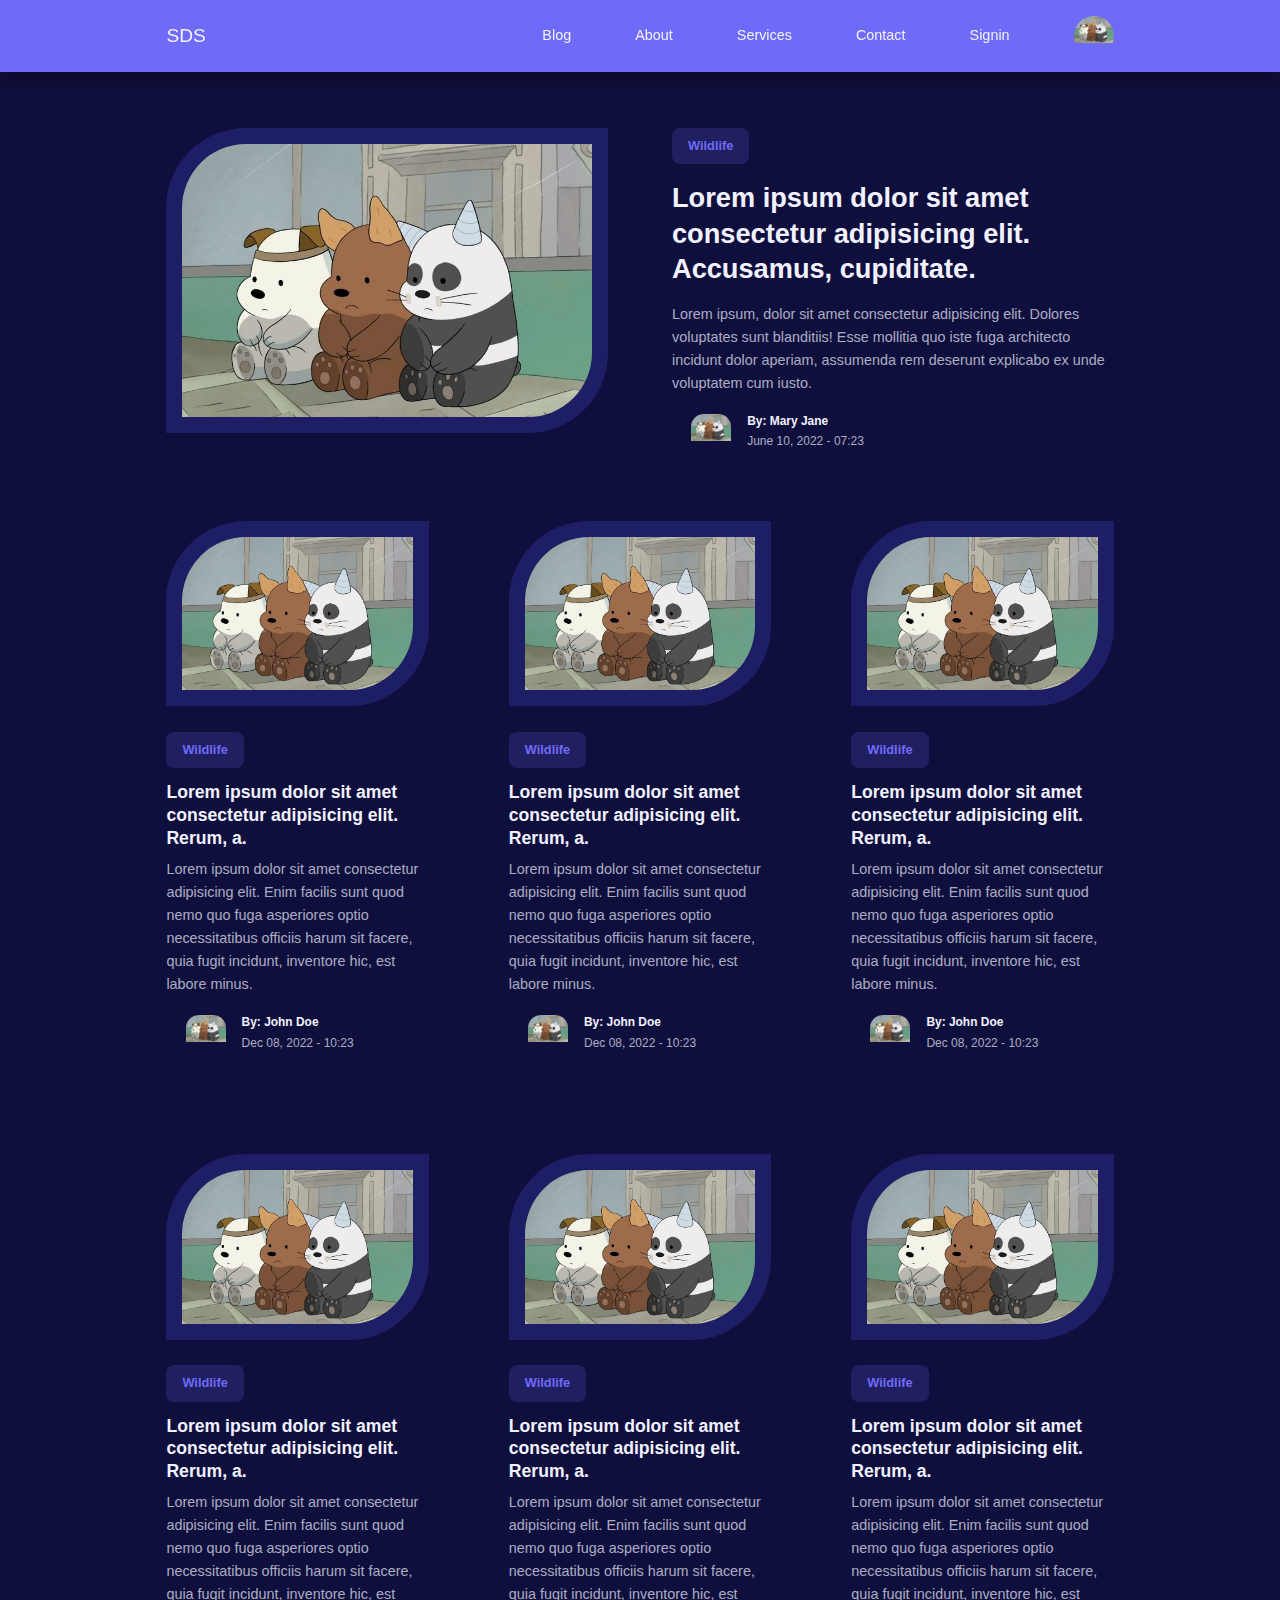
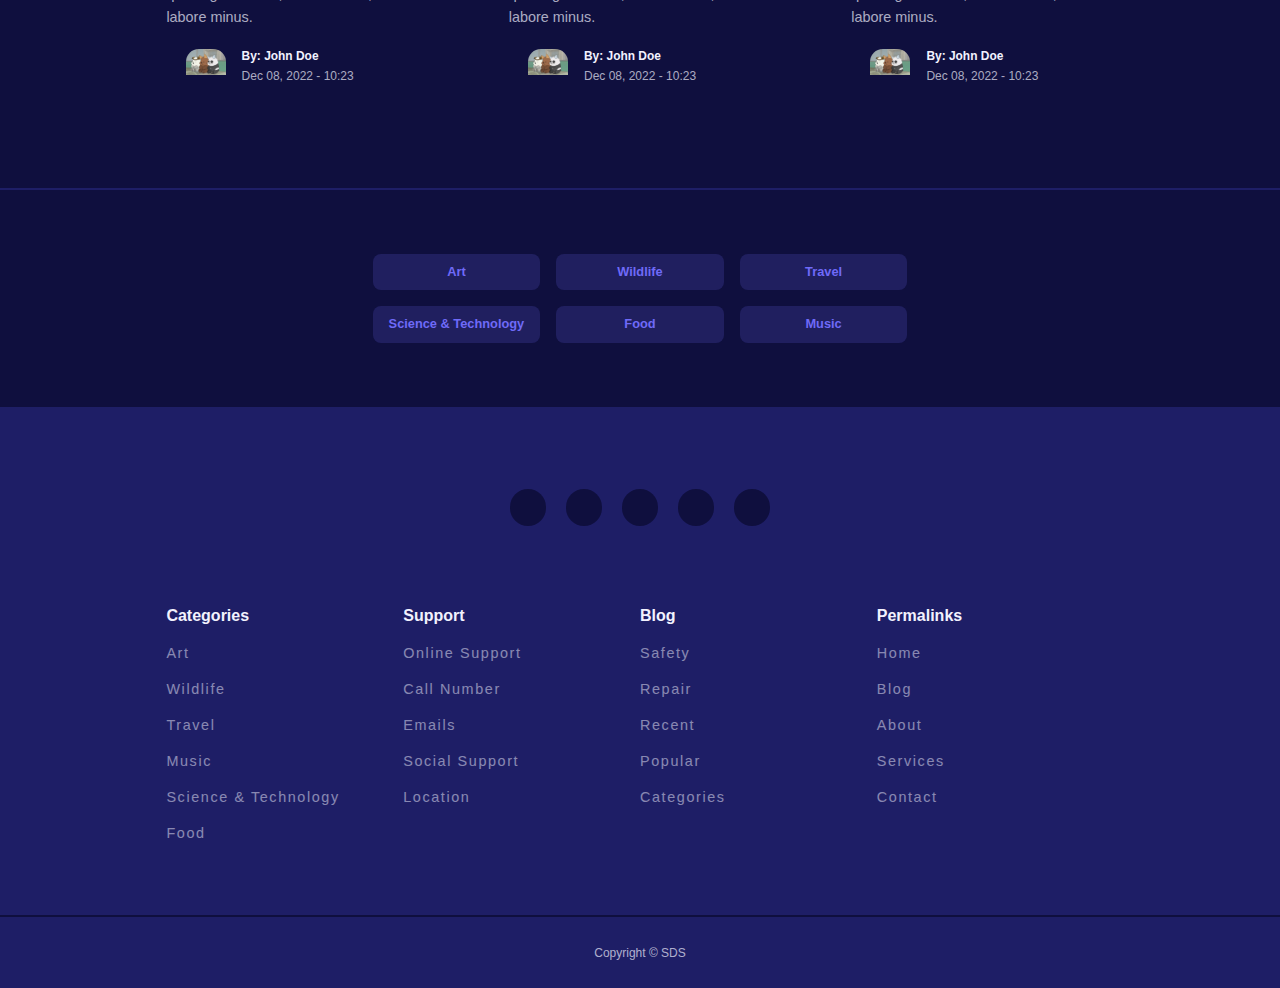
==== index.html @ 8740c774 "First Commit" ====
<!DOCTYPE html>
<html lang="en">
<head>
    <meta charset="UTF-8">
    <meta name="viewport" content="width=device-width, initial-scale=1.0">
    <link rel="stylesheet" href="./styles.css">
    <!-- Icons -->
    <link rel="stylesheet" href="https://unicons.iconscout.com/release-pro/v4.0.0/css/line.css">
    <link rel="preconnect" href="https://fonts.googleapis.com">
    <link rel="preconnect" href="https://fonts.gstatic.com" crossorigin>
    <link href="https://fonts.googleapis.com/css2?family=Noto+Sans+Khmer:wght@500&display=swap" rel="stylesheet">
    <title>SDS Blog</title>
</head>
<body>
    <nav>
        <div class="container nav__container">
            <a href="index.html" class="nav__logo">SDS</a>
            <ul class="nav__items">
                <li><a href="blog.html">Blog</a></li>
                <li><a href="about.html">About</a></li>
                <li><a href="services.html">Services</a></li>
                <li><a href="contact.html">Contact</a></li>
                <li><a href="signin.html">Signin</a></li>
                <li class="nav__profile">
                    <div class="avatar">
                        <!-- Needed to have images -->
                        <img src="./images/img.jpg" alt="">
                    </div>
                    <ul>
                        <li><a href="dashboard.html">Dashboard</a></li>
                        <li><a href="logout.html">Logout</a></li>
                    </ul>
                </li>
            </ul>
            <button id="open__nav-btn"><i class="uil uil-bars"></i></button>
            <button id="close__nav-btn"><i class="uil uil-multiply"></i></button>
        </div>
    </nav>
    <!-- End of Navigation -->

    <section class="featured">
        <div class="container featured__container">
            <div class="post__thumbnail">
                <!-- Needed Images -->
                <img src="./images/img.jpg">
            </div>
            <div class="post__info">
                <a href="" class="category__button">Wildlife</a>
                <h2 class="post__title"><a href="post.html">Lorem ipsum dolor sit amet consectetur adipisicing elit. Accusamus, cupiditate.</a></h2>
                <p class="post__body">
                    Lorem ipsum, dolor sit amet consectetur adipisicing elit. Dolores voluptates sunt blanditiis! Esse mollitia quo iste fuga architecto 
                    incidunt dolor aperiam, assumenda rem deserunt explicabo ex unde 
                    voluptatem cum iusto.
                </p>    
                <div class="post__author">
                    <div class="post__author-avatar">
                        <!-- Needed Images -->
                        <img src="./images/img.jpg">
                    </div>
                    <div class="post_author-info">
                        <h5>By: Mary Jane</h5>
                        <small>June 10, 2022 - 07:23</small>
                    </div>
                </div>
            </div>
    </section>
    <!-- Ended of Featured -->

    <section class="posts">
        <div class="container post__container">
            <article class="post">
                <div class="post__thumbnail">
                    <img src="./images/img.jpg">
                </div>
                <div class="post__info">
                    <a href="" class="category__button">Wildlife</a>
                    <h3 class="post__title">
                        <a href="post.html">Lorem ipsum dolor sit amet consectetur adipisicing elit. Rerum, a.</a>
                    </h3>
                    <p class="post__body">
                        Lorem ipsum dolor sit amet consectetur adipisicing elit. Enim facilis sunt quod nemo quo fuga asperiores optio 
                        necessitatibus officiis harum sit facere, quia fugit incidunt, inventore hic, est labore minus.
                    </p>
                    <div class="post__author">
                        <div class="post__author-avatar">
                            <img src="./images/img.jpg">
                        </div>
                        <div class="post__author-info">
                            <h5>By: John Doe</h5>
                            <small>Dec 08, 2022 - 10:23</small>
                        </div>
                    </div>
                </div>
            </article>
            <article class="post">
                <div class="post__thumbnail">
                    <img src="./images/img.jpg">
                </div>
                <div class="post__info">
                    <a href="" class="category__button">Wildlife</a>
                    <h3 class="post__title">
                        <a href="post.html">Lorem ipsum dolor sit amet consectetur adipisicing elit. Rerum, a.</a>
                    </h3>
                    <p class="post__body">
                        Lorem ipsum dolor sit amet consectetur adipisicing elit. Enim facilis sunt quod nemo quo fuga asperiores optio 
                        necessitatibus officiis harum sit facere, quia fugit incidunt, inventore hic, est labore minus.
                    </p>
                    <div class="post__author">
                        <div class="post__author-avatar">
                            <img src="./images/img.jpg">
                        </div>
                        <div class="post__author-info">
                            <h5>By: John Doe</h5>
                            <small>Dec 08, 2022 - 10:23</small>
                        </div>
                    </div>
                </div>
            </article>
            <article class="post">
                <div class="post__thumbnail">
                    <img src="./images/img.jpg">
                </div>
                <div class="post__info">
                    <a href="" class="category__button">Wildlife</a>
                    <h3 class="post__title">
                        <a href="post.html">Lorem ipsum dolor sit amet consectetur adipisicing elit. Rerum, a.</a>
                    </h3>
                    <p class="post__body">
                        Lorem ipsum dolor sit amet consectetur adipisicing elit. Enim facilis sunt quod nemo quo fuga asperiores optio 
                        necessitatibus officiis harum sit facere, quia fugit incidunt, inventore hic, est labore minus.
                    </p>
                    <div class="post__author">
                        <div class="post__author-avatar">
                            <img src="./images/img.jpg">
                        </div>
                        <div class="post__author-info">
                            <h5>By: John Doe</h5>
                            <small>Dec 08, 2022 - 10:23</small>
                        </div>
                    </div>
                </div>
            </article>
            <article class="post">
                <div class="post__thumbnail">
                    <img src="./images/img.jpg">
                </div>
                <div class="post__info">
                    <a href="" class="category__button">Wildlife</a>
                    <h3 class="post__title">
                        <a href="post.html">Lorem ipsum dolor sit amet consectetur adipisicing elit. Rerum, a.</a>
                    </h3>
                    <p class="post__body">
                        Lorem ipsum dolor sit amet consectetur adipisicing elit. Enim facilis sunt quod nemo quo fuga asperiores optio 
                        necessitatibus officiis harum sit facere, quia fugit incidunt, inventore hic, est labore minus.
                    </p>
                    <div class="post__author">
                        <div class="post__author-avatar">
                            <img src="./images/img.jpg">
                        </div>
                        <div class="post__author-info">
                            <h5>By: John Doe</h5>
                            <small>Dec 08, 2022 - 10:23</small>
                        </div>
                    </div>
                </div>
            </article>
            <article class="post">
                <div class="post__thumbnail">
                    <img src="./images/img.jpg">
                </div>
                <div class="post__info">
                    <a href="" class="category__button">Wildlife</a>
                    <h3 class="post__title">
                        <a href="post.html">Lorem ipsum dolor sit amet consectetur adipisicing elit. Rerum, a.</a>
                    </h3>
                    <p class="post__body">
                        Lorem ipsum dolor sit amet consectetur adipisicing elit. Enim facilis sunt quod nemo quo fuga asperiores optio 
                        necessitatibus officiis harum sit facere, quia fugit incidunt, inventore hic, est labore minus.
                    </p>
                    <div class="post__author">
                        <div class="post__author-avatar">
                            <img src="./images/img.jpg">
                        </div>
                        <div class="post__author-info">
                            <h5>By: John Doe</h5>
                            <small>Dec 08, 2022 - 10:23</small>
                        </div>
                    </div>
                </div>
            </article>
            <article class="post">
                <div class="post__thumbnail">
                    <img src="./images/img.jpg">
                </div>
                <div class="post__info">
                    <a href="" class="category__button">Wildlife</a>
                    <h3 class="post__title">
                        <a href="post.html">Lorem ipsum dolor sit amet consectetur adipisicing elit. Rerum, a.</a>
                    </h3>
                    <p class="post__body">
                        Lorem ipsum dolor sit amet consectetur adipisicing elit. Enim facilis sunt quod nemo quo fuga asperiores optio 
                        necessitatibus officiis harum sit facere, quia fugit incidunt, inventore hic, est labore minus.
                    </p>
                    <div class="post__author">
                        <div class="post__author-avatar">
                            <img src="./images/img.jpg">
                        </div>
                        <div class="post__author-info">
                            <h5>By: John Doe</h5>
                            <small>Dec 08, 2022 - 10:23</small>
                        </div>
                    </div>
                </div>
            </article>
            
        </div>
    </section>
    <!-- Ended of Posts -->


    <section class="category__buttons">
        <div class="container category__buttons-container">
            <a href="" class="category__button">Art</a>
            <a href="" class="category__button">Wildlife</a>
            <a href="" class="category__button">Travel</a>
            <a href="" class="category__button">Science & Technology</a>
            <a href="" class="category__button">Food</a>
            <a href="" class="category__button">Music</a>
        </div>
    </section>
    <!-- Ended of Category Buttons -->

    <footer>
        <div class="footer__socials">
            <a href="https://www.youtube.com/watch?v=CcZl4cZbvDU" target="_blank"><i class="uil uil-youtube"></i></a>
            <a href="https://www.youtube.com/watch?v=CcZl4cZbvDU" target="_blank"><i class="uil uil-facebook-f"></i></a>
            <a href="https://www.youtube.com/watch?v=CcZl4cZbvDU" target="_blank"><i class="uil uil-twitter"></i></a>
            <a href="https://www.youtube.com/watch?v=CcZl4cZbvDU" target="_blank"><i class="uil uil-instagram-alt"></i></a>
            <a href="https://www.youtube.com/watch?v=CcZl4cZbvDU" target="_blank"><i class="uil uil-telegram"></i></a>
        </div>
        <div class="container footer__container">
            <article>
                <h4>Categories</h4>
                <ul>
                    <li><a href="">Art</a></li>
                    <li><a href="">Wildlife</a></li>
                    <li><a href="">Travel</a></li>
                    <li><a href="">Music</a></li>
                    <li><a href="">Science & Technology</a></li>
                    <li><a href="">Food</a></li>
                </ul>
            </article>
            <article>
                <h4>Support</h4>
                <ul>
                    <li><a href="">Online Support</a></li>
                    <li><a href="">Call Number</a></li>
                    <li><a href="">Emails</a></li>
                    <li><a href="">Social Support</a></li>
                    <li><a href="">Location</a></li>
                </ul>
            </article>
            <article>
                <h4>Blog</h4>
                <ul>
                    <li><a href="">Safety</a></li>
                    <li><a href="">Repair</a></li>
                    <li><a href="">Recent</a></li>
                    <li><a href="">Popular</a></li>
                    <li><a href="">Categories</a></li>
                </ul>
            </article>
            <article>
                <h4>Permalinks</h4>
                <ul>
                    <li><a href="">Home</a></li>
                    <li><a href="">Blog</a></li>
                    <li><a href="">About</a></li>
                    <li><a href="">Services</a></li>
                    <li><a href="">Contact</a></li>
                </ul>
            </article>
        </div>
        <div class="footer__copyright">
            <small>Copyright &copy; SDS</small>
        </div>
    </footer>
</body>
</html>
---- styles.css ----
:root{
    --color-primary: #6f6af8;
    --color-primary-light: hsl(242, 91%, 69%, 18%);
    --color-primary-variant: #5854c7;
    --color-red: #da0f3f;
    --color-red-light: hsl(346, 87%, 46%, 15%);
    --color-green: #00c476;
    --color-green-light: hsl(156, 100%, 35%, 15%);
    --color-gray-900: #1e1e66;
    --color-gray-700: #2d2b7c;
    --color-gray-300: rgba(242, 242, 254, 0.3);
    --color-gray-200: rgba(242, 242, 254, 0.7);
    --color-white: #f2f2fe;
    --color-bg: #0f0f3e; 

    --transition: all 300ms ease;

    --container-width-lg: 74%;
    --container-width-md: 88%;
    --form-width: 40%;

    --card-border-radius-1: 0.3rem;
    --card-border-radius-2: 0.5rem;
    --card-border-radius-3: 0.8rem;
    --card-border-radius-4: 2rem;
    --card-border-radius-5: 5rem;
}
/* General Classes */
*{
    margin: 0; padding: 0; outline: 0;list-style: none; text-decoration: none;
    box-sizing: border-box;
}
body{
    font-family: Arial, Helvetica, sans-serif;
    line-height: 1.6;
    color: var(--color-gray-200);
    overflow-x: hidden;
    background: var(--color-bg);
    font-size: 0.9rem;
}
.container{
    width: var(--container-width-lg);
    max-width: 1080px;
    margin: 0 auto;  /* Equal to margin-inline: auto; */
}
section{
    margin-top: 3rem;
    width: 100vw ;
}
h1,h2,h3,h4,h5{
    color: var(--color-white);
    line-height: 1.3;
}
h1{
    font-size: 3rem;
    margin: 1rem 0;
}
h2{
    font-size: 1.7rem;
    margin: 1rem 0;
}
h3{
    font-size: 1.1rem;
    margin: 0.8rem 0 0.5rem;
}
h4{
    font-size: 1rem;
}
a{
    color: var(--color-white);
    transition: var(--transition);
}
img{
    display: block;
    width: 100%;
    object-fit: cover;
}

/* Navigation Styling */
nav{
    background: var(--color-primary);
    width: 100vw;
    height: 4.5rem;
    position: fixed;
    top:0;
    z-index: 10;
    box-shadow: 0 1rem 1rem rgb(0, 0, 0, 0.2);
}
nav button{
    display: none;
}
.nav__container{
    height: 100%;
    display: flex;
    align-items: center;
    justify-content: space-between;
}
.avatar{
    width: 2.5rem;
    height: 2.5rem;
    border-radius: 50%;
    overflow: hidden;
    border:0.3rem soild var(--color-bg);
}
.nav__logo{
    font-weight: 500;
    font-size: 1.2rem;
}
.nav__items{
    display: flex;
    align-items: center;
    gap: 4rem;
}
.nav__profile{
    position: relative;
    cursor: pointer;
}
.nav__profile ul{
    position: absolute;
    top: 125%;
    right:0;
    display: flex;
    flex-direction: column;
    box-shadow: 0 3rem 3rem rbg(0, 0, 0, 0.4);
    background: var(--color-gray-900);
    visibility: hidden;
    opacity: 0;
    transition: var(--transition);
}

/* Show Nav When Hover on Profile */
.nav__profile:hover ul{
    visibility: visible;
    opacity: 1;
}
.nav__profile ul li a{
    padding: 1rem;
    background: var(--color-gray-900);
    display: block;
    width: 100%;
}
.nav__profile ul li:last-child a{
    background: var(--color-red);
    color: var(--color-bg);
}

/* Category Button */
.category__button{
    background: var(--color-primary-light);
    color: var(--color-primary);
    display: inline-block;
    padding: 0.5rem 1rem;
    border-radius: var(--card-border-radius-2);
    font-weight: 600;
    font-size: 0.8rem;
    text-align: center;
} 
.category__button:hover{
    color: var(--color-white);
}

/* General Post */
.post__thumbnail{
    border-radius: var(--card-border-radius-5) 0;
    border: 1rem solid var(--color-gray-900);
    overflow: hidden;
    margin-bottom: 1.6rem;
}
/* .post:hover .post__thumbnail img{
    filter: saturate(0);
    transition: filter 500ms ease;
} */
.post__author{
    display: flex;
    gap: 1rem;
    margin: 1.2rem;
}
.post__author-avatar{
    width: 2.5rem;
    height: 2.5rem;
    border-radius: var(--card-border-radius-3);
    overflow: hidden;
}

/* Featured */
.featured{
    margin-top:8rem;
}
.featured__container{
    display: grid;
    grid-template-columns: 1fr 1fr;
    gap: 4rem;
}
.featured .post__thumbnail{
    height: fit-content;
}

/* Posts */
.post__container{
    display: grid;
    grid-template-columns: repeat(3, 1fr);
    gap: 5rem;
    margin-bottom: 5rem;
}

/* Category Buttons */
.category__buttons{
    padding: 4rem 0;
    border-top: 2px solid var(--color-gray-900);
    border-bottom: 2px solid var(--color-gray-900);
}

.category__buttons-container{
    width: fit-content;
    display: grid;
    grid-template-columns: repeat(3,1fr);
    gap: 1rem;
}

/* Footer */
footer{
    background: var(--color-gray-900);
    padding: 5rem 0 0;
    box-shadow: inset 0 1.5rem 1.5rem rbga(0, 0, 0, 0.2);
}
.footer__socials{
    margin-inline: auto;
    width: fit-content;
    margin-bottom: 5rem;
    display: flex;
    justify-content: space-between;
    align-items: center;
    gap: 1.2rem;
}

.footer__socials a{
    background: var(--color-bg);
    border-radius: 50%;
    width: 2.3rem;
    height: 2.3rem;
    display: flex;
    align-items: center;
    justify-content: center;
    transition: var(--transition);
}
.footer__socials a:hover{
    background: var(--color-white);
    color: var(--color-bg);
}
.footer__container{
    display: grid;
    grid-template-columns: repeat(4, 1fr);
}
footer h4{
    color: var(--color-white);
    margin-bottom: 0.6rem;
}
footer ul li{
    padding: 0.4rem 0;
}
footer ul a{
    letter-spacing: 0.1rem;
    opacity: 0.5;
}
footer ul a:hover{
    opacity: 1;
}
.footer__copyright{
    text-align: center;
    padding: 1.5rem 0;
    border-top: 2px solid var(--color-bg);
    margin-top: 4rem;
}


/* Responsive */
@media screen and (max-width: 1024px){
    .container{
        width: var(--container-width-md);
    }
    h2{
        font-size: 1.6rem;
    }
    h3{
        font-size: 1.2rem;
    }
    h4{
        font-size: 0.8rem;
    }

    /* Navigation */
    nav button{
        display: inline-block;
        font-size: 1.5rem;
        background: transparent;
        color: var(--color-white);
        cursor: pointer;
        border: none;
    }
    nav button#close__nav-btn{
        display: none;
    }
    .nav__container{
        position: relative;
    }
    .nav__items{
        position: absolute;
        flex-direction: column;
        top: 100%;
        right:0;
        width: 12rem;
        align-items: flex-start;
        justify-content: center;
        gap: 0;
    }
    .nav__items li{
        width: 100%;
        height: 4.5rem;
        display: flex;
        align-items: center;
        box-shadow: -2rem 3rem 7rem rbga(0, 0, 0, 0.7);
        border-top: 1px solid var(--color-bg);
    }
    .nav__items li a{
        border-radius: 0;
        width: 100%;
        height: 100%;
        background: var(--color-gray-900);
        padding: 0 2rem;
        display: flex;
        align-items: center;
    }
    .nav__profile{
        background: var(--color-gray-900);
    }
    .nav__profile ul{
        top: 100%;
        width: 100%;
    }
    .nav__profile .avatar{
        margin-left: 2rem;
        border: 0;
    }
}
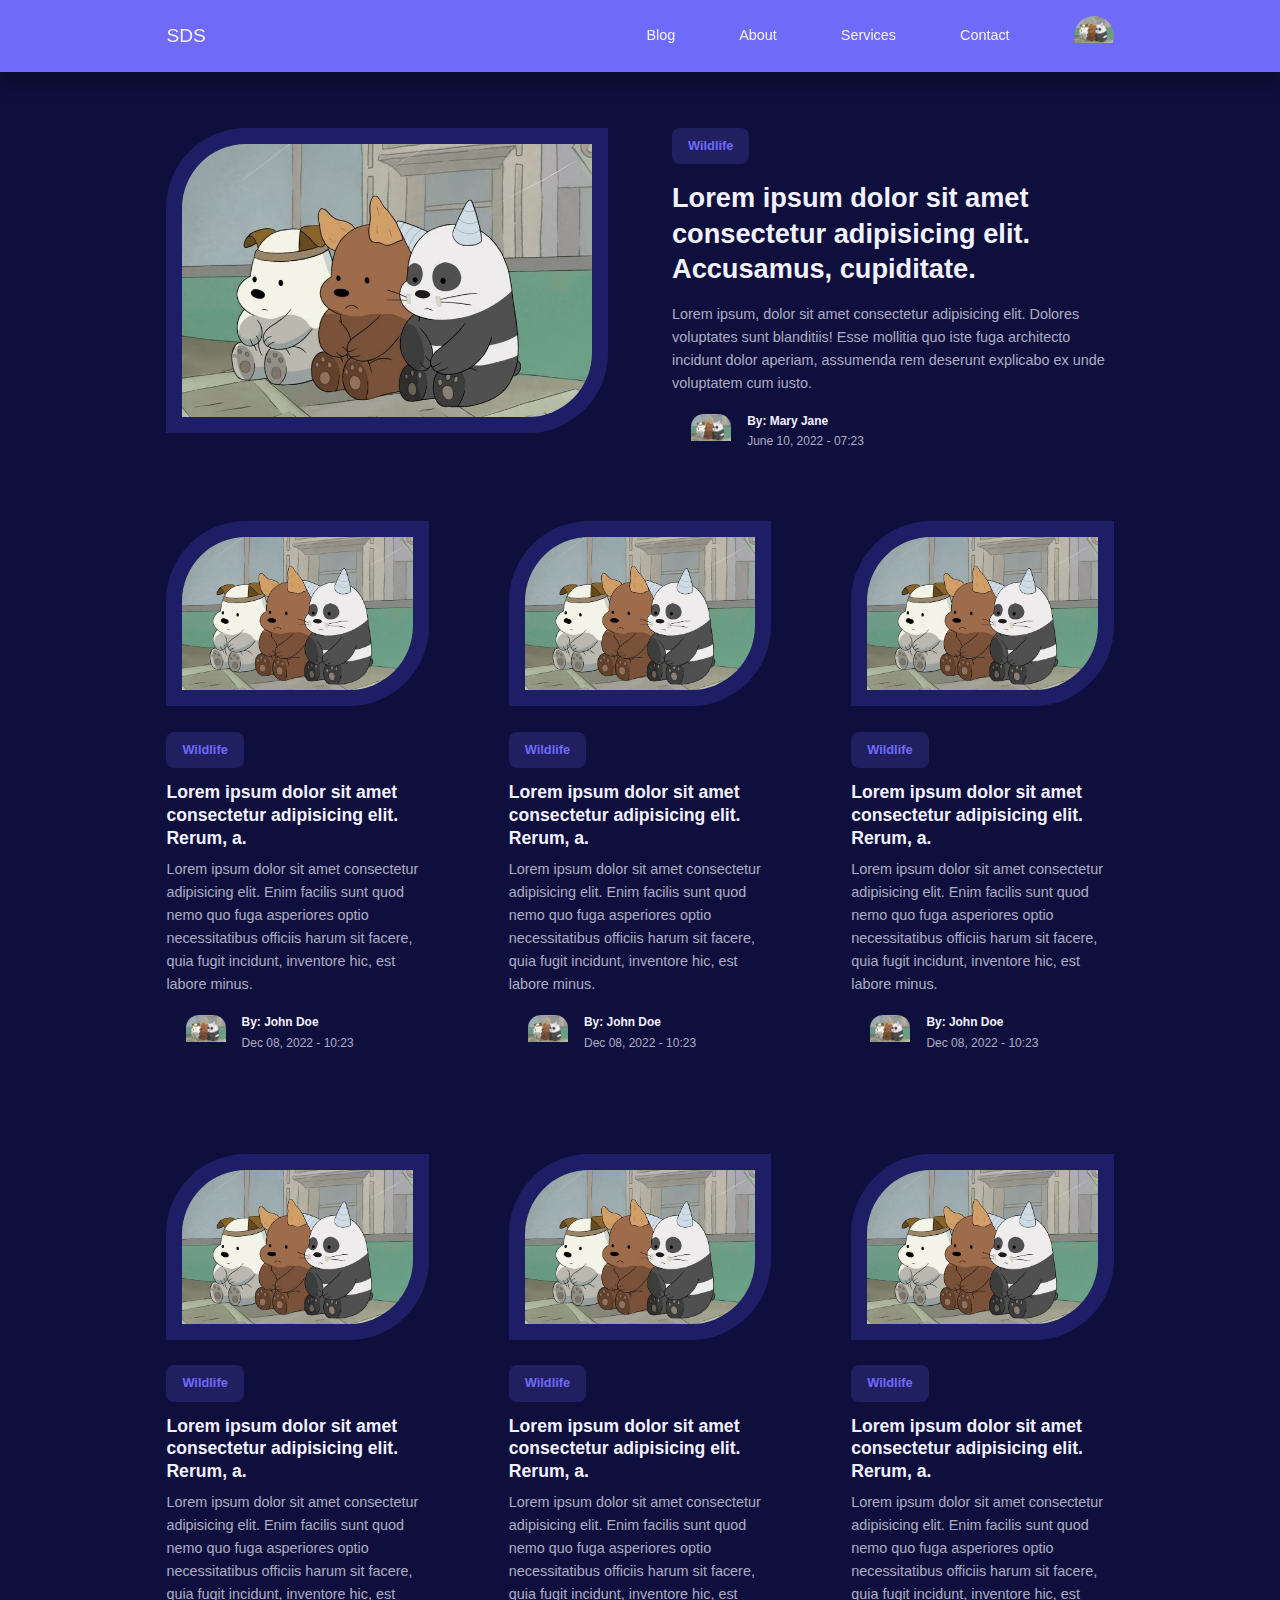
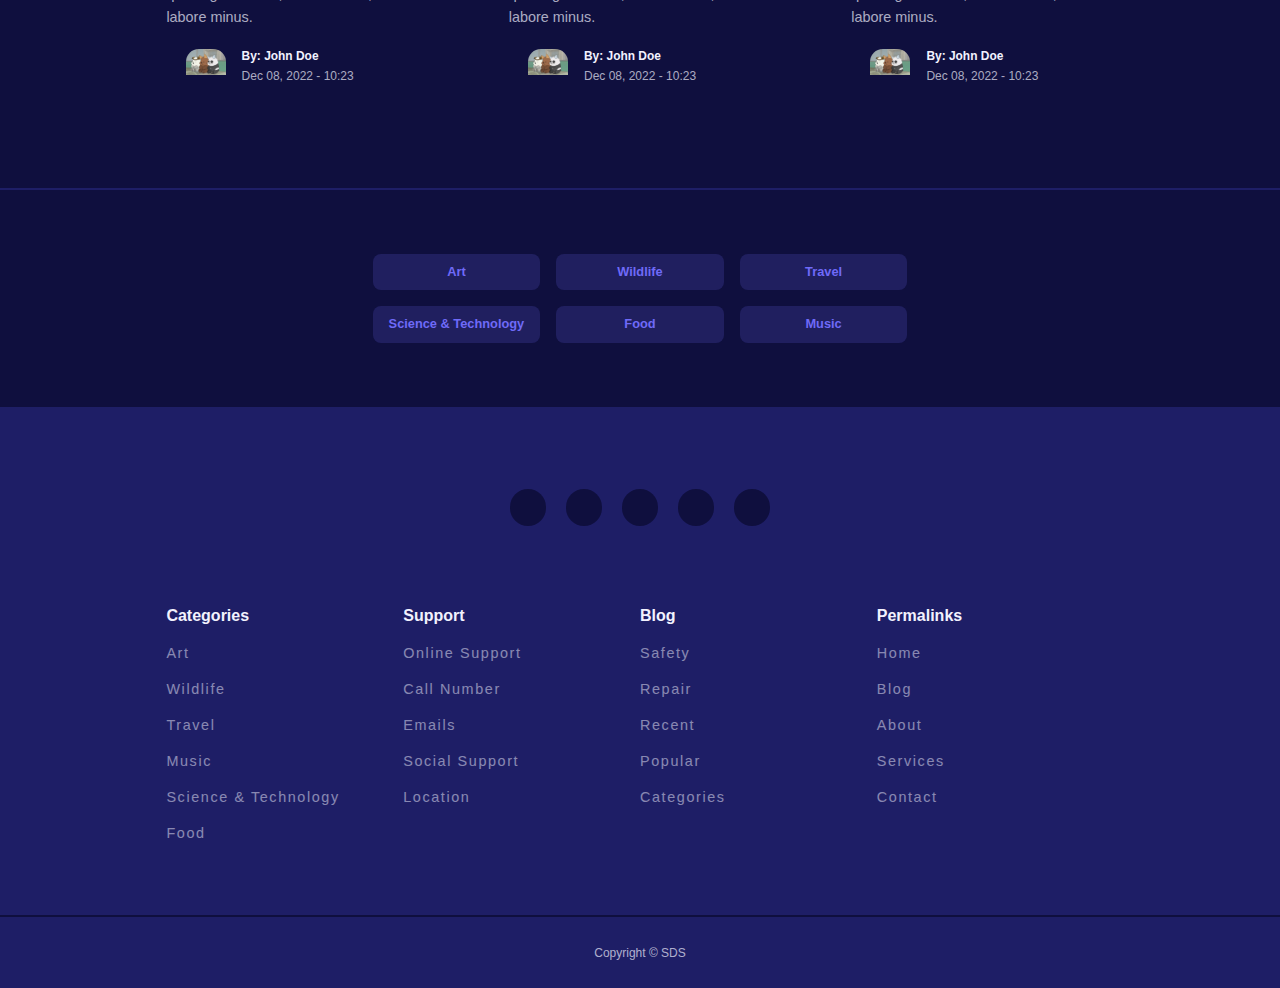
==== commit d263c92b: "Added a few more html,css,js" ====
--- a/index.html
+++ b/index.html
@@ -20,7 +20,6 @@
                 <li><a href="about.html">About</a></li>
                 <li><a href="services.html">Services</a></li>
                 <li><a href="contact.html">Contact</a></li>
-                <li><a href="signin.html">Signin</a></li>
                 <li class="nav__profile">
                     <div class="avatar">
                         <!-- Needed to have images -->
@@ -45,7 +44,7 @@
                 <img src="./images/img.jpg">
             </div>
             <div class="post__info">
-                <a href="" class="category__button">Wildlife</a>
+                <a href="category-posts.html" class="category__button">Wildlife</a>
                 <h2 class="post__title"><a href="post.html">Lorem ipsum dolor sit amet consectetur adipisicing elit. Accusamus, cupiditate.</a></h2>
                 <p class="post__body">
                     Lorem ipsum, dolor sit amet consectetur adipisicing elit. Dolores voluptates sunt blanditiis! Esse mollitia quo iste fuga architecto 
@@ -73,127 +72,127 @@
                     <img src="./images/img.jpg">
                 </div>
                 <div class="post__info">
-                    <a href="" class="category__button">Wildlife</a>
-                    <h3 class="post__title">
-                        <a href="post.html">Lorem ipsum dolor sit amet consectetur adipisicing elit. Rerum, a.</a>
-                    </h3>
-                    <p class="post__body">
-                        Lorem ipsum dolor sit amet consectetur adipisicing elit. Enim facilis sunt quod nemo quo fuga asperiores optio 
-                        necessitatibus officiis harum sit facere, quia fugit incidunt, inventore hic, est labore minus.
-                    </p>
-                    <div class="post__author">
-                        <div class="post__author-avatar">
-                            <img src="./images/img.jpg">
-                        </div>
-                        <div class="post__author-info">
-                            <h5>By: John Doe</h5>
-                            <small>Dec 08, 2022 - 10:23</small>
-                        </div>
-                    </div>
-                </div>
-            </article>
-            <article class="post">
-                <div class="post__thumbnail">
-                    <img src="./images/img.jpg">
-                </div>
-                <div class="post__info">
-                    <a href="" class="category__button">Wildlife</a>
-                    <h3 class="post__title">
-                        <a href="post.html">Lorem ipsum dolor sit amet consectetur adipisicing elit. Rerum, a.</a>
-                    </h3>
-                    <p class="post__body">
-                        Lorem ipsum dolor sit amet consectetur adipisicing elit. Enim facilis sunt quod nemo quo fuga asperiores optio 
-                        necessitatibus officiis harum sit facere, quia fugit incidunt, inventore hic, est labore minus.
-                    </p>
-                    <div class="post__author">
-                        <div class="post__author-avatar">
-                            <img src="./images/img.jpg">
-                        </div>
-                        <div class="post__author-info">
-                            <h5>By: John Doe</h5>
-                            <small>Dec 08, 2022 - 10:23</small>
-                        </div>
-                    </div>
-                </div>
-            </article>
-            <article class="post">
-                <div class="post__thumbnail">
-                    <img src="./images/img.jpg">
-                </div>
-                <div class="post__info">
-                    <a href="" class="category__button">Wildlife</a>
-                    <h3 class="post__title">
-                        <a href="post.html">Lorem ipsum dolor sit amet consectetur adipisicing elit. Rerum, a.</a>
-                    </h3>
-                    <p class="post__body">
-                        Lorem ipsum dolor sit amet consectetur adipisicing elit. Enim facilis sunt quod nemo quo fuga asperiores optio 
-                        necessitatibus officiis harum sit facere, quia fugit incidunt, inventore hic, est labore minus.
-                    </p>
-                    <div class="post__author">
-                        <div class="post__author-avatar">
-                            <img src="./images/img.jpg">
-                        </div>
-                        <div class="post__author-info">
-                            <h5>By: John Doe</h5>
-                            <small>Dec 08, 2022 - 10:23</small>
-                        </div>
-                    </div>
-                </div>
-            </article>
-            <article class="post">
-                <div class="post__thumbnail">
-                    <img src="./images/img.jpg">
-                </div>
-                <div class="post__info">
-                    <a href="" class="category__button">Wildlife</a>
-                    <h3 class="post__title">
-                        <a href="post.html">Lorem ipsum dolor sit amet consectetur adipisicing elit. Rerum, a.</a>
-                    </h3>
-                    <p class="post__body">
-                        Lorem ipsum dolor sit amet consectetur adipisicing elit. Enim facilis sunt quod nemo quo fuga asperiores optio 
-                        necessitatibus officiis harum sit facere, quia fugit incidunt, inventore hic, est labore minus.
-                    </p>
-                    <div class="post__author">
-                        <div class="post__author-avatar">
-                            <img src="./images/img.jpg">
-                        </div>
-                        <div class="post__author-info">
-                            <h5>By: John Doe</h5>
-                            <small>Dec 08, 2022 - 10:23</small>
-                        </div>
-                    </div>
-                </div>
-            </article>
-            <article class="post">
-                <div class="post__thumbnail">
-                    <img src="./images/img.jpg">
-                </div>
-                <div class="post__info">
-                    <a href="" class="category__button">Wildlife</a>
-                    <h3 class="post__title">
-                        <a href="post.html">Lorem ipsum dolor sit amet consectetur adipisicing elit. Rerum, a.</a>
-                    </h3>
-                    <p class="post__body">
-                        Lorem ipsum dolor sit amet consectetur adipisicing elit. Enim facilis sunt quod nemo quo fuga asperiores optio 
-                        necessitatibus officiis harum sit facere, quia fugit incidunt, inventore hic, est labore minus.
-                    </p>
-                    <div class="post__author">
-                        <div class="post__author-avatar">
-                            <img src="./images/img.jpg">
-                        </div>
-                        <div class="post__author-info">
-                            <h5>By: John Doe</h5>
-                            <small>Dec 08, 2022 - 10:23</small>
-                        </div>
-                    </div>
-                </div>
-            </article>
-            <article class="post">
-                <div class="post__thumbnail">
-                    <img src="./images/img.jpg">
-                </div>
-                <div class="post__info">
-                    <a href="" class="category__button">Wildlife</a>
+                    <a href="category-posts.html" class="category__button">Wildlife</a>
+                    <h3 class="post__title">
+                        <a href="post.html">Lorem ipsum dolor sit amet consectetur adipisicing elit. Rerum, a.</a>
+                    </h3>
+                    <p class="post__body">
+                        Lorem ipsum dolor sit amet consectetur adipisicing elit. Enim facilis sunt quod nemo quo fuga asperiores optio 
+                        necessitatibus officiis harum sit facere, quia fugit incidunt, inventore hic, est labore minus.
+                    </p>
+                    <div class="post__author">
+                        <div class="post__author-avatar">
+                            <img src="./images/img.jpg">
+                        </div>
+                        <div class="post__author-info">
+                            <h5>By: John Doe</h5>
+                            <small>Dec 08, 2022 - 10:23</small>
+                        </div>
+                    </div>
+                </div>
+            </article>
+            <article class="post">
+                <div class="post__thumbnail">
+                    <img src="./images/img.jpg">
+                </div>
+                <div class="post__info">
+                    <a href="category-posts.html" class="category__button">Wildlife</a>
+                    <h3 class="post__title">
+                        <a href="post.html">Lorem ipsum dolor sit amet consectetur adipisicing elit. Rerum, a.</a>
+                    </h3>
+                    <p class="post__body">
+                        Lorem ipsum dolor sit amet consectetur adipisicing elit. Enim facilis sunt quod nemo quo fuga asperiores optio 
+                        necessitatibus officiis harum sit facere, quia fugit incidunt, inventore hic, est labore minus.
+                    </p>
+                    <div class="post__author">
+                        <div class="post__author-avatar">
+                            <img src="./images/img.jpg">
+                        </div>
+                        <div class="post__author-info">
+                            <h5>By: John Doe</h5>
+                            <small>Dec 08, 2022 - 10:23</small>
+                        </div>
+                    </div>
+                </div>
+            </article>
+            <article class="post">
+                <div class="post__thumbnail">
+                    <img src="./images/img.jpg">
+                </div>
+                <div class="post__info">
+                    <a href="category-posts.html" class="category__button">Wildlife</a>
+                    <h3 class="post__title">
+                        <a href="post.html">Lorem ipsum dolor sit amet consectetur adipisicing elit. Rerum, a.</a>
+                    </h3>
+                    <p class="post__body">
+                        Lorem ipsum dolor sit amet consectetur adipisicing elit. Enim facilis sunt quod nemo quo fuga asperiores optio 
+                        necessitatibus officiis harum sit facere, quia fugit incidunt, inventore hic, est labore minus.
+                    </p>
+                    <div class="post__author">
+                        <div class="post__author-avatar">
+                            <img src="./images/img.jpg">
+                        </div>
+                        <div class="post__author-info">
+                            <h5>By: John Doe</h5>
+                            <small>Dec 08, 2022 - 10:23</small>
+                        </div>
+                    </div>
+                </div>
+            </article>
+            <article class="post">
+                <div class="post__thumbnail">
+                    <img src="./images/img.jpg">
+                </div>
+                <div class="post__info">
+                    <a href="category-posts.html" class="category__button">Wildlife</a>
+                    <h3 class="post__title">
+                        <a href="post.html">Lorem ipsum dolor sit amet consectetur adipisicing elit. Rerum, a.</a>
+                    </h3>
+                    <p class="post__body">
+                        Lorem ipsum dolor sit amet consectetur adipisicing elit. Enim facilis sunt quod nemo quo fuga asperiores optio 
+                        necessitatibus officiis harum sit facere, quia fugit incidunt, inventore hic, est labore minus.
+                    </p>
+                    <div class="post__author">
+                        <div class="post__author-avatar">
+                            <img src="./images/img.jpg">
+                        </div>
+                        <div class="post__author-info">
+                            <h5>By: John Doe</h5>
+                            <small>Dec 08, 2022 - 10:23</small>
+                        </div>
+                    </div>
+                </div>
+            </article>
+            <article class="post">
+                <div class="post__thumbnail">
+                    <img src="./images/img.jpg">
+                </div>
+                <div class="post__info">
+                    <a href="category-posts.html" class="category__button">Wildlife</a>
+                    <h3 class="post__title">
+                        <a href="post.html">Lorem ipsum dolor sit amet consectetur adipisicing elit. Rerum, a.</a>
+                    </h3>
+                    <p class="post__body">
+                        Lorem ipsum dolor sit amet consectetur adipisicing elit. Enim facilis sunt quod nemo quo fuga asperiores optio 
+                        necessitatibus officiis harum sit facere, quia fugit incidunt, inventore hic, est labore minus.
+                    </p>
+                    <div class="post__author">
+                        <div class="post__author-avatar">
+                            <img src="./images/img.jpg">
+                        </div>
+                        <div class="post__author-info">
+                            <h5>By: John Doe</h5>
+                            <small>Dec 08, 2022 - 10:23</small>
+                        </div>
+                    </div>
+                </div>
+            </article>
+            <article class="post">
+                <div class="post__thumbnail">
+                    <img src="./images/img.jpg">
+                </div>
+                <div class="post__info">
+                    <a href="category-posts.html" class="category__button">Wildlife</a>
                     <h3 class="post__title">
                         <a href="post.html">Lorem ipsum dolor sit amet consectetur adipisicing elit. Rerum, a.</a>
                     </h3>
@@ -285,5 +284,7 @@
             <small>Copyright &copy; SDS</small>
         </div>
     </footer>
+
+    <script src="./main.js"></script>
 </body>
 </html>--- a/styles.css
+++ b/styles.css
@@ -272,8 +272,130 @@
     margin-top: 4rem;
 }
 
-
-/* Responsive */
+/* Search Bar */
+.search__bar{
+    margin-top: 7rem;
+}
+.search__bar-container{
+    position: relative;
+    width: 30rem;
+    background:var(--color-gray-900);
+    display: flex;
+    align-items: center;
+    justify-content: space-between;
+    overflow: hidden;
+    padding: 0.6rem 1rem;
+    border-radius: var(--card-border-radius-2);
+    color: var(--color-gray-300);
+}
+.search__bar-container > div{
+    width: 100%;
+    display: flex;
+    align-items: center;
+}
+.search__bar input{
+    border: none;
+    background: transparent;
+    margin-left: 0.7rem;
+    padding: 0.5rem 0;
+    width:100%;
+    color: var(--color-white);
+}
+.search__bar input::placeholder{
+    color: var(--color-gray-300);
+}
+
+/* Button */
+.btn{
+    display: inline-block;
+    width: fit-content;
+    padding: 0.6rem 1.2rem;
+    background: var(--color-primary);
+    border-radius: var(--card-border-radius-2);
+    cursor: pointer;
+    transition: var(--transition);
+    color:var(--color-white);
+    border: none;
+}
+/* Single Post */
+.singlepost{
+    margin: 6rem 0 2rem;
+}
+.singlepost__container{
+    width: var(--form-width);
+    background: var(--color-gray-900);
+    padding: 1rem 2rem 3rem ;
+}
+.singlepost__thumbnail{
+    margin-top: 1.5rem 0 1rem;
+}
+.singlepost__container p{
+    margin-top: 1rem;
+    line-height: 1.7;
+}
+.category__title{
+    height: 15rem;
+    margin-top: 4.5rem;
+    background: var(--color-gray-900);
+    display: grid;
+    place-items: center;
+}
+/* Empty Page */
+.empty__page{
+    height: 70vh;
+    display: grid;
+    place-content: center;
+}
+/* General Form */
+.form__section{
+    display: grid;
+    place-items: center;
+    height: 100vh;
+}
+.form__section-container{
+    width: var(--form-width);
+}
+.alert__message{
+    background: red;
+    padding: 0.8rem 1.4rem;
+    margin-bottom: 1rem;
+    border-radius: var(--card-border-radius-2);
+}
+.alert__message.error{
+    background: var(--color-red-light);
+    color: var(--color-red);
+}
+.alert__message.success{
+    background: var(--color-green-light);
+    color: var(--color-green);
+}
+form{
+    display: flex;
+    flex-direction: column;
+    gap: 1rem;
+}
+.form__control{
+    display: flex;
+    flex-direction: column;
+    gap: 0.4rem;
+}
+input,textarea,select{
+    padding: 0.8rem 1.4rem;
+    background: var(--color-gray-900);
+    border-radius: var(--card-border-radius-2);
+    resize: none;
+    color: var(--color-white);
+    border: none;
+}
+.form__section small{
+    margin-top: 1rem;
+    display: block;
+}
+.form__section small a{
+    color: var(--color-primary);
+}
+
+/* Responsive (Medium Devices) */
 @media screen and (max-width: 1024px){
     .container{
         width: var(--container-width-md);
@@ -312,6 +434,7 @@
         align-items: flex-start;
         justify-content: center;
         gap: 0;
+        display: none;
     }
     .nav__items li{
         width: 100%;
@@ -320,7 +443,33 @@
         align-items: center;
         box-shadow: -2rem 3rem 7rem rbga(0, 0, 0, 0.7);
         border-top: 1px solid var(--color-bg);
-    }
+        animation: animationDropdown 1s 0s ease forwards;
+        opacity: 0;
+        transform-origin: top;
+    }
+    .nav__items li:nth-child(2){
+        animation-delay: 100ms;
+    }
+    .nav__items li:nth-child(3){
+        animation-delay: 200ms;
+    }
+    .nav__items li:nth-child(4){
+        animation-delay: 300ms;
+    }
+    .nav__items li:nth-child(5){
+        animation-delay: 400ms;
+    }
+    /* Navigation Dropdown Animation */
+    @keyframes animationDropdown {
+        0%{
+            transform: rotateX(90deg);
+        }
+        100%{
+            transform: rotateX(0deg);
+            opacity: 1;
+        }
+    }
+
     .nav__items li a{
         border-radius: 0;
         width: 100%;
@@ -329,6 +478,10 @@
         padding: 0 2rem;
         display: flex;
         align-items: center;
+        transition: var(--transition);
+    }
+    .nav__items li a:hover{
+        color: red;
     }
     .nav__profile{
         background: var(--color-gray-900);
@@ -341,4 +494,63 @@
         margin-left: 2rem;
         border: 0;
     }
+    .featured__container{
+        gap: 3rem;
+    }
+    .post__container,.footer__container{
+        grid-template-columns: 1fr 1fr;
+        gap: 3rem;
+    }
+    .search__bar-container{
+        width: 60%;
+    }
+
+    /* General Form */
+    .form__section-container{
+        padding: 3rem;
+    }
+}
+
+/* Responsive (Small Devices) */
+@media screen and (max_width:600px){
+    section{
+        margin-top: 2rem;
+    }
+    h1{
+        font-size: 2rem;
+    }
+    .featured{
+        margin-top: 6rem;
+    }
+    .featured__container{
+        grid-template-columns: 1fr;
+        gap: 0;
+    }
+    .post__container{
+        grid-template-columns: 1fr;
+    }
+    .category__buttons-container{
+        grid-template-columns: 1fr 1fr;
+    }
+    .footer__container{
+        grid-template-columns: 1fr;
+        text-align: center;
+        align-items: center;
+        gap: 2rem;
+    }
+    /* Blog */
+    .search__bar-container{
+        width: var(--container-width-md);
+    }
+    
+    /* Single Post */
+    .singlepost__container{
+        background-color: transparent;
+        padding: 0;
+    }
+
+    /* General Form */
+    .form__section-container{
+        padding:0;
+    }
 }